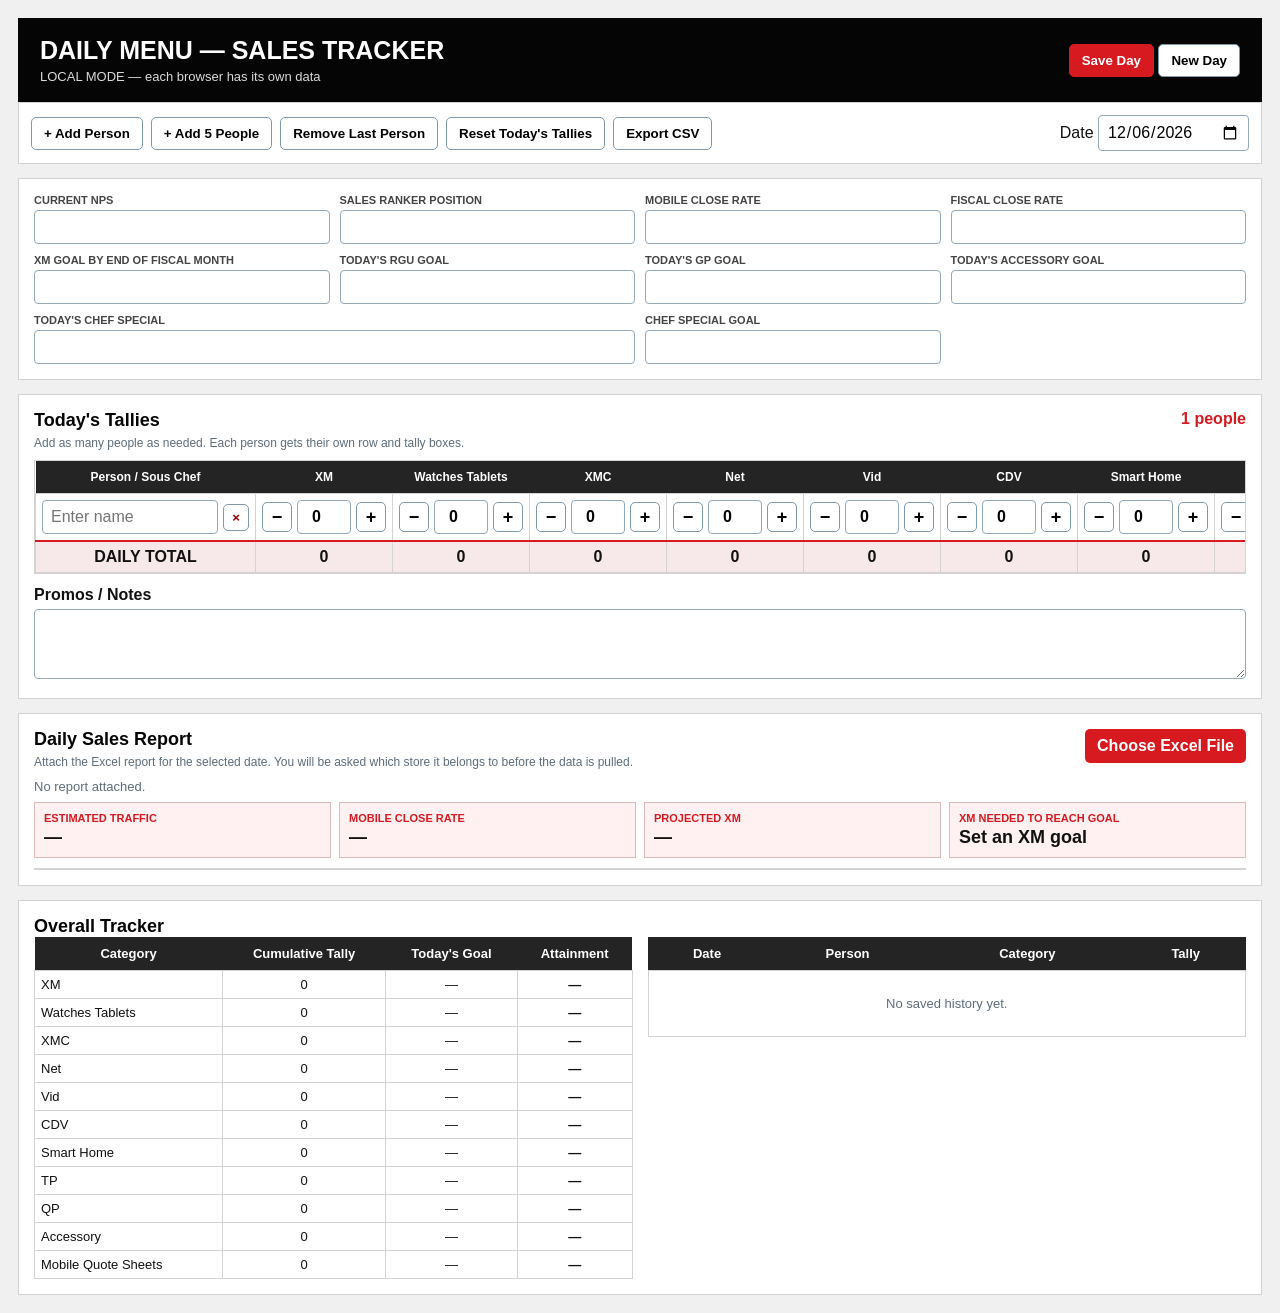
==== Daily_Menu_Webpage_Split_Files/index.html @ 4415330a "Sales menu Decoupled code Decoupled the code for the  sales menu" ====
<!DOCTYPE html>
<html lang="en">
<head>
  <meta charset="UTF-8">
  <meta name="viewport" content="width=device-width, initial-scale=1.0">
  <title>Daily Menu — Sales Tracker</title>
  <link rel="stylesheet" href="styles.css">
  <script src="https://cdn.sheetjs.com/xlsx-0.20.3/package/dist/xlsx.full.min.js"></script>
  <script src="models/trackerModel.js"></script>
  <script src="services/reportingService.js"></script>
  <script src="services/formatterService.js"></script>
  <script src="services/firebaseService.js"></script>
  <script src="controllers/trackerController.js"></script>
  <script src="views/trackerView.js"></script>
</head>
<body>
<div class="wrap">
  <header>
    <div>
      <h1>DAILY MENU — SALES TRACKER</h1>
      <div class="status" id="status">Local mode</div>
    </div>
    <div class="header-buttons">
      <button class="primary" id="saveDayBtn">Save Day</button>
      <button id="newDayBtn">New Day</button>
    </div>
  </header>

  <div class="toolbar">
    <button id="addPersonBtn">+ Add Person</button>
    <button id="addFiveBtn">+ Add 5 People</button>
    <button id="removePersonBtn">Remove Last Person</button>
    <button id="resetBtn">Reset Today's Tallies</button>
    <button id="exportBtn">Export CSV</button>
    <span class="spacer"></span>
    <label>Date <input id="date" type="date"></label>
  </div>

  <div class="card">
    <div class="fields">
      <div class="field"><label>Current NPS</label><input id="nps"></div>
      <div class="field"><label>Sales Ranker Position</label><input id="rank"></div>
      <div class="field"><label>Mobile Close Rate</label><input id="mobileClose"></div>
      <div class="field"><label>Fiscal Close Rate</label><input id="fiscalClose"></div>
      <div class="field"><label>XM Goal by End of Fiscal Month</label><input id="xmGoal" type="number" min="0"></div>
      <div class="field"><label>Today's RGU Goal</label><input id="rguGoal" type="number" min="0"></div>
      <div class="field"><label>Today's GP Goal</label><input id="gpGoal" type="number" min="0"></div>
      <div class="field"><label>Today's Accessory Goal</label><input id="accGoal" type="number" min="0"></div>
      <div class="field special"><label>Today's Chef Special</label><input id="special"></div>
      <div class="field"><label>Chef Special Goal</label><input id="specialGoal" type="number" min="0"></div>
    </div>
  </div>

  <div class="card">
    <div class="section-title-row">
      <div>
        <div class="section-title">Today's Tallies</div>
        <div class="hint">Add as many people as needed. Each person gets their own row and tally boxes.</div>
      </div>
      <div class="people-count"><span id="peopleCount">0</span> people</div>
    </div>

    <div class="table-wrap">
      <table id="dailyTable"></table>
    </div>

    <div class="notes-wrap">
      <label><b>Promos / Notes</b></label>
      <textarea id="notes" class="notes"></textarea>
    </div>
  </div>

  <div class="card">
    <div class="section-title-row">
      <div>
        <div class="section-title">Daily Sales Report</div>
        <div class="hint">Attach the Excel report for the selected date. You will be asked which store it belongs to before the data is pulled.</div>
      </div>
      <label class="file-button">
        Choose Excel File
        <input id="salesReportFile" type="file" accept=".xlsx,.xls,.csv">
      </label>
    </div>
    <div id="salesReportStatus" class="report-status">No report attached.</div>
    <div id="xmProjection" class="xm-projection"></div>
    <div class="report-table-wrap">
      <table id="salesReportTable" class="report-table"></table>
    </div>
  </div>

  <div class="card">
    <div class="section-title">Overall Tracker</div>
    <div class="overall">
      <div>
        <table id="overallTable">
          <thead>
            <tr><th>Category</th><th>Cumulative Tally</th><th>Today's Goal</th><th>Attainment</th></tr>
          </thead>
          <tbody></tbody>
        </table>
      </div>
      <div>
        <table id="historyTable">
          <thead>
            <tr><th>Date</th><th>Person</th><th>Category</th><th>Tally</th></tr>
          </thead>
          <tbody></tbody>
        </table>
      </div>
    </div>
  </div>
</div>

<script src="app.js"></script>
</body>
</html>
---- Daily_Menu_Webpage_Split_Files/styles.css ----
:root {
  --ink: #111;
  --muted: #5d6d7c;
  --line: #d3d3d3;
  --xfinity-black: #050505;
  --xfinity-red: #d71920;
  --xfinity-red-bright: #ef343c;
  --xfinity-pale: #fff1f2;
  --xfinity-line: #e0b9bb;
  --good: #f7e8e9;
}

* { box-sizing: border-box; }

body {
  margin: 0;
  background: #f0f0f0;
  font-family: Arial, Helvetica, sans-serif;
  color: var(--ink);
}

.wrap { max-width: 1500px; margin: auto; padding: 18px; }

header {
  background: var(--xfinity-black);
  color: #fff;
  padding: 18px 22px;
  display: flex;
  justify-content: space-between;
  align-items: center;
  gap: 15px;
}

h1 { margin: 0; font-size: 25px; }
.status { font-size: 13px; opacity: .85; margin-top: 4px; }
.header-buttons { white-space: nowrap; }

.toolbar {
  background: #fff;
  border: 1px solid var(--line);
  padding: 12px;
  display: flex;
  flex-wrap: wrap;
  gap: 8px;
  align-items: center;
}

button {
  border: 1px solid #7f9aae;
  background: #fff;
  padding: 8px 12px;
  border-radius: 5px;
  cursor: pointer;
  font-weight: 600;
}

button:hover { background: #f4f4f4; }
button.primary { background: var(--xfinity-red); color: #fff; border-color: var(--xfinity-red); }
button.primary:hover, .file-button:hover { background: var(--xfinity-red-bright); }

button:focus-visible, input:focus-visible, textarea:focus-visible {
  outline: 3px solid rgba(215, 25, 32, .25);
  outline-offset: 1px;
  border-color: var(--xfinity-red);
}

button.danger { color: #a00; border-color: #c88; }
input, textarea { font: inherit; border: 1px solid #91a9ba; border-radius: 4px; padding: 7px 8px; }
.spacer { flex: 1; }

.card { background: #fff; border: 1px solid var(--line); margin-top: 14px; padding: 15px; }

.fields { display: grid; grid-template-columns: repeat(4, minmax(160px, 1fr)); gap: 10px; }
.field label { display: block; font-size: 11px; font-weight: bold; text-transform: uppercase; margin-bottom: 4px; color: #444; }
.field input { width: 100%; }
.special { grid-column: span 2; }

.section-title { font-size: 18px; font-weight: bold; color: var(--xfinity-black); }
.section-title-row { display: flex; justify-content: space-between; align-items: flex-start; gap: 10px; margin-bottom: 10px; }
.people-count { font-weight: bold; white-space: nowrap; color: var(--xfinity-red); }
.hint { color: var(--muted); font-size: 12px; margin-top: 5px; }

.file-button { background: var(--xfinity-red); color: #fff; border-radius: 5px; cursor: pointer; font-weight: 600; padding: 8px 12px; white-space: nowrap; }
.file-button input { display: none; }
.report-status { color: var(--muted); font-size: 13px; margin-bottom: 8px; }

.xm-projection { display: grid; grid-template-columns: repeat(4, minmax(150px, 1fr)); gap: 8px; margin-bottom: 10px; }
.xm-projection div { background: var(--xfinity-pale); border: 1px solid var(--xfinity-line); padding: 9px; }
.xm-projection b, .xm-projection span { display: block; }
.xm-projection b { color: var(--xfinity-red); font-size: 11px; text-transform: uppercase; }
.xm-projection span { font-size: 18px; font-weight: bold; margin-top: 3px; }

.report-table-wrap, .table-wrap { overflow: auto; border: 1px solid var(--line); }
.report-table-wrap { max-height: 360px; }
table { border-collapse: collapse; width: 100%; min-width: 1150px; }
.report-table { min-width: 0; width: max-content; }
th { background: #242424; color: #fff; padding: 9px 7px; font-size: 12px; position: sticky; top: 0; z-index: 1; }
td { border: 1px solid var(--line); padding: 6px; text-align: center; }
.report-table th, .report-table td { min-width: 120px; text-align: left; white-space: nowrap; }
.report-table td { background: #fff; }
td.name { text-align: left; min-width: 220px; }

.name-cell { display: flex; align-items: center; gap: 5px; }
.name-cell input { width: 100%; min-width: 150px; }
.remove-row { padding: 5px 8px; color: #900; }
.tally { display: flex; align-items: center; justify-content: center; gap: 5px; }
.tally button { width: 30px; height: 30px; padding: 0; font-size: 18px; line-height: 1; }
.tally input { width: 54px; text-align: center; font-weight: bold; }

tfoot td { font-weight: bold; background: var(--good); border-top: 2px solid var(--xfinity-red); }
.notes-wrap { margin-top: 12px; }
.notes { width: 100%; min-height: 70px; resize: vertical; margin-top: 5px; }
.overall { display: grid; grid-template-columns: 1fr 1fr; gap: 15px; }
.overall table { min-width: 0; }
.overall td, .overall th { font-size: 13px; }
.pct { font-weight: bold; }
.empty { padding: 25px; color: var(--muted); text-align: center; }

@media (max-width: 900px) {
  .fields { grid-template-columns: repeat(2, 1fr); }
  .overall { grid-template-columns: 1fr; }
  .xm-projection { grid-template-columns: repeat(2, 1fr); }
}

@media (max-width: 560px) {
  .fields { grid-template-columns: 1fr; }
  .special { grid-column: span 1; }
  .wrap { padding: 8px; }
  header { align-items: flex-start; flex-direction: column; }
  .xm-projection { grid-template-columns: 1fr; }
}
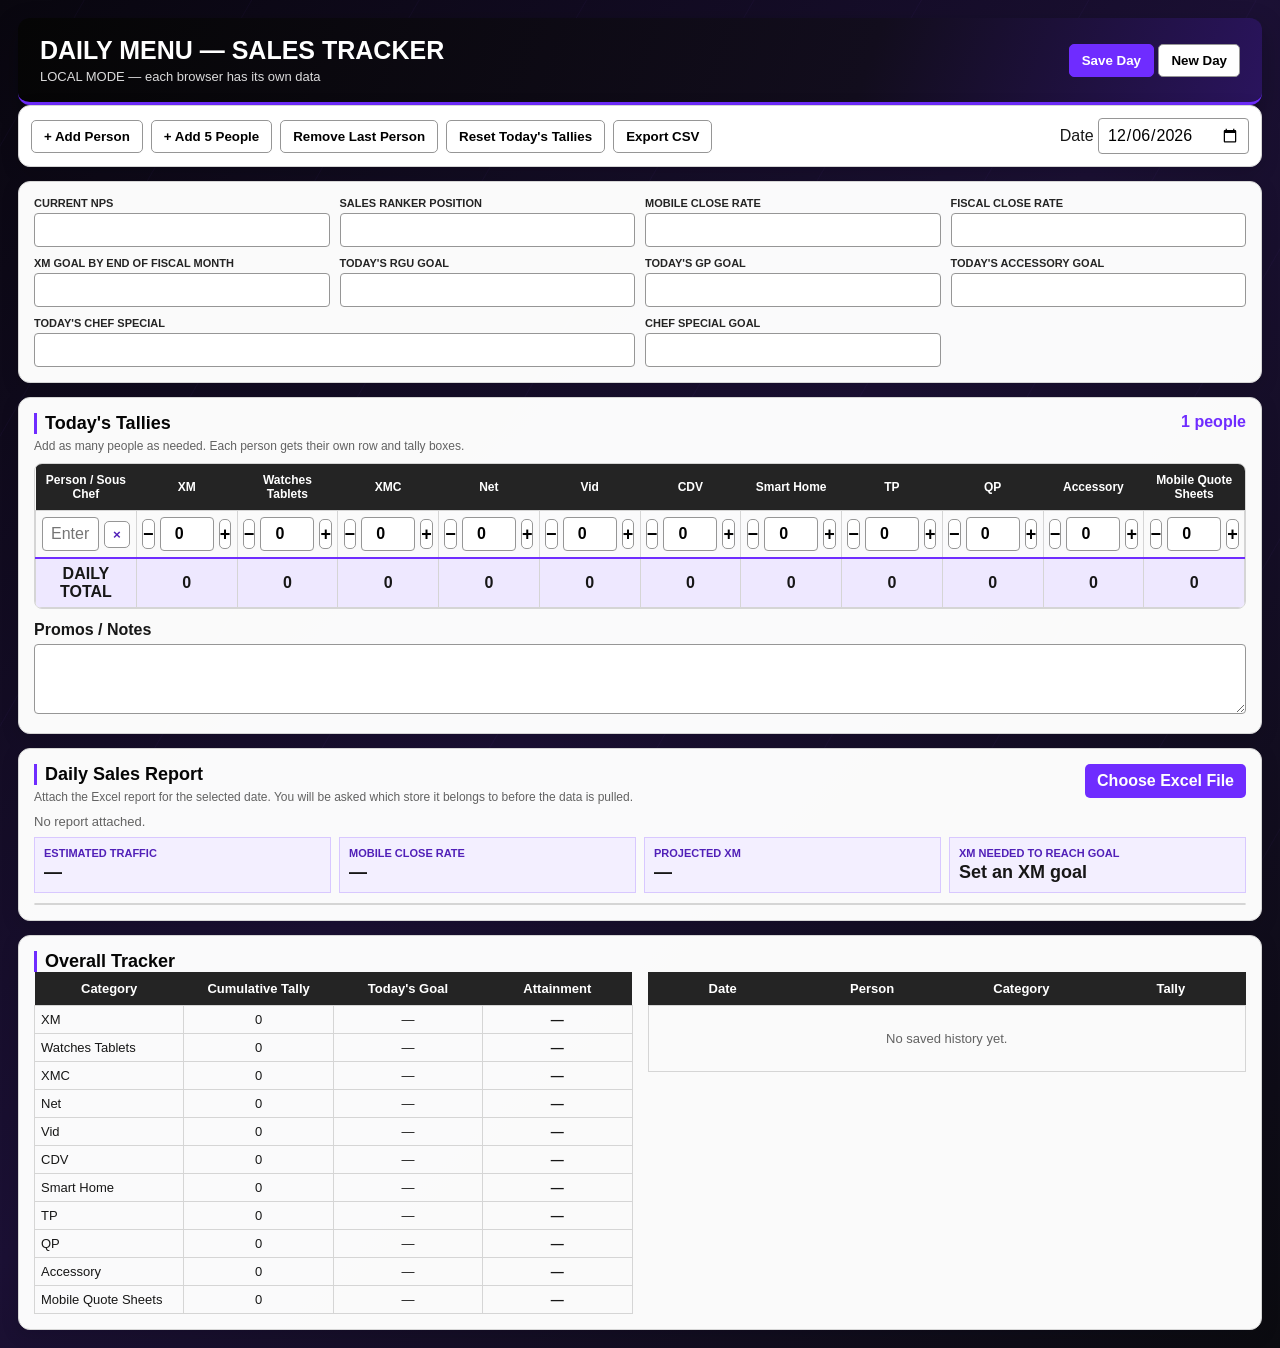
==== commit 874acf12: "Viewability Added some new cosmetic changes on the sales menu and condensed everything to a nice pac" ====
--- a/Daily_Menu_Webpage_Split_Files/index.html
+++ b/Daily_Menu_Webpage_Split_Files/index.html
@@ -102,7 +102,7 @@
       <div>
         <table id="historyTable">
           <thead>
-            <tr><th>Date</th><th>Person</th><th>Category</th><th>Tally</th></tr>
+            <tr><th>Date</th><th>Person</th><th>Category </th><th>Tally</th></tr>
           </thead>
           <tbody></tbody>
         </table>
--- a/Daily_Menu_Webpage_Split_Files/styles.css
+++ b/Daily_Menu_Webpage_Split_Files/styles.css
@@ -1,35 +1,65 @@
 :root {
-  --ink: #111;
-  --muted: #5d6d7c;
-  --line: #d3d3d3;
+  --ink: #171717;
+  --muted: #626262;
+  --line: #d5d5d5;
   --xfinity-black: #050505;
-  --xfinity-red: #d71920;
-  --xfinity-red-bright: #ef343c;
-  --xfinity-pale: #fff1f2;
-  --xfinity-line: #e0b9bb;
-  --good: #f7e8e9;
+  --xfinity-charcoal: #242424;
+  --xfinity-purple: #6f2cff;
+  --xfinity-purple-bright: #8b5cf6;
+  --xfinity-purple-dark: #5120b8;
+  --xfinity-surface: #f3f3f3;
+  --xfinity-pale: #f3efff;
+  --xfinity-line: #d8c8ff;
+  --good: #eee8ff;
 }
 
 * { box-sizing: border-box; }
 
+@keyframes page-enter {
+  from { opacity: 0; transform: translateY(12px); }
+  to { opacity: 1; transform: translateY(0); }
+}
+
+@keyframes row-enter {
+  from { opacity: 0; transform: translateY(6px); }
+  to { opacity: 1; transform: translateY(0); }
+}
+
 body {
   margin: 0;
-  background: #f0f0f0;
+  min-height: 100vh;
+  overflow-x: hidden;
+  background: linear-gradient(135deg, #09070f 0%, #1b1034 48%, #0b0b10 100%);
   font-family: Arial, Helvetica, sans-serif;
   color: var(--ink);
 }
 
-.wrap { max-width: 1500px; margin: auto; padding: 18px; }
+body::before {
+  content: "";
+  position: fixed;
+  inset: 0;
+  pointer-events: none;
+  background-image: repeating-linear-gradient(120deg, transparent 0 72px, rgba(139, 92, 246, .06) 73px, transparent 74px 145px);
+  opacity: .7;
+}
+
+.wrap { position: relative; z-index: 1; width: 100%; max-width: 1500px; margin: auto; padding: 18px; animation: page-enter .55s ease-out both; }
 
 header {
-  background: var(--xfinity-black);
+  background: linear-gradient(110deg, var(--xfinity-black) 0%, #120d1d 68%, #2a145d 100%);
   color: #fff;
   padding: 18px 22px;
   display: flex;
   justify-content: space-between;
   align-items: center;
   gap: 15px;
+  border-bottom: 3px solid var(--xfinity-purple);
+  border-radius: 12px;
+  box-shadow: 0 8px 24px rgba(4, 1, 12, .28);
+  transition: box-shadow .25s ease;
 }
+
+header:hover { box-shadow: 0 7px 20px rgba(0, 0, 0, .18); }
 
 h1 { margin: 0; font-size: 25px; }
 .status { font-size: 13px; opacity: .85; margin-top: 4px; }
@@ -43,71 +73,87 @@
   flex-wrap: wrap;
   gap: 8px;
   align-items: center;
+  border-radius: 12px;
+  box-shadow: 0 5px 18px rgba(4, 1, 12, .16);
+  animation: page-enter .55s .08s ease-out both;
 }
 
 button {
-  border: 1px solid #7f9aae;
+  border: 1px solid #969696;
   background: #fff;
   padding: 8px 12px;
   border-radius: 5px;
   cursor: pointer;
   font-weight: 600;
+  transition: background-color .2s ease, border-color .2s ease, box-shadow .2s ease, transform .2s ease;
 }
 
-button:hover { background: #f4f4f4; }
-button.primary { background: var(--xfinity-red); color: #fff; border-color: var(--xfinity-red); }
-button.primary:hover, .file-button:hover { background: var(--xfinity-red-bright); }
+button:hover { background: #f4f4f4; transform: translateY(-1px); box-shadow: 0 3px 8px rgba(0, 0, 0, .1); }
+button:active { transform: translateY(0); box-shadow: none; }
+button.primary { background: var(--xfinity-purple); color: #fff; border-color: var(--xfinity-purple); }
+button.primary:hover, .file-button:hover { background: var(--xfinity-purple-bright); }
 
 button:focus-visible, input:focus-visible, textarea:focus-visible {
-  outline: 3px solid rgba(215, 25, 32, .25);
+  outline: 3px solid rgba(111, 44, 255, .25);
   outline-offset: 1px;
-  border-color: var(--xfinity-red);
+  border-color: var(--xfinity-purple);
 }
 
-button.danger { color: #a00; border-color: #c88; }
-input, textarea { font: inherit; border: 1px solid #91a9ba; border-radius: 4px; padding: 7px 8px; }
+button.danger { color: var(--xfinity-purple-dark); border-color: #b9a3e6; }
+input, textarea { font: inherit; border: 1px solid #969696; border-radius: 4px; padding: 7px 8px; transition: border-color .2s ease, box-shadow .2s ease, background-color .2s ease; }
+input:hover, textarea:hover { background: #fbf9ff; }
+input:focus, textarea:focus { box-shadow: 0 0 0 3px rgba(111, 44, 255, .1); }
 .spacer { flex: 1; }
 
-.card { background: #fff; border: 1px solid var(--line); margin-top: 14px; padding: 15px; }
+.card { background: rgba(255, 255, 255, .98); border: 1px solid var(--line); border-radius: 12px; margin-top: 14px; padding: 15px; box-shadow: 0 5px 18px rgba(4, 1, 12, .14); animation: page-enter .55s ease-out both; transition: box-shadow .25s ease, transform .25s ease; }
+.card:nth-of-type(3) { animation-delay: .12s; }
+.card:nth-of-type(4) { animation-delay: .18s; }
+.card:nth-of-type(5) { animation-delay: .24s; }
+.card:hover { transform: translateY(-2px); box-shadow: 0 7px 18px rgba(0, 0, 0, .08); }
 
 .fields { display: grid; grid-template-columns: repeat(4, minmax(160px, 1fr)); gap: 10px; }
-.field label { display: block; font-size: 11px; font-weight: bold; text-transform: uppercase; margin-bottom: 4px; color: #444; }
+.field label { display: block; font-size: 11px; font-weight: bold; text-transform: uppercase; margin-bottom: 4px; color: var(--xfinity-charcoal); }
 .field input { width: 100%; }
 .special { grid-column: span 2; }
 
-.section-title { font-size: 18px; font-weight: bold; color: var(--xfinity-black); }
+.section-title { font-size: 18px; font-weight: bold; color: var(--xfinity-black); border-left: 3px solid var(--xfinity-purple); padding-left: 8px; }
 .section-title-row { display: flex; justify-content: space-between; align-items: flex-start; gap: 10px; margin-bottom: 10px; }
-.people-count { font-weight: bold; white-space: nowrap; color: var(--xfinity-red); }
+.people-count { font-weight: bold; white-space: nowrap; color: var(--xfinity-purple); }
 .hint { color: var(--muted); font-size: 12px; margin-top: 5px; }
 
-.file-button { background: var(--xfinity-red); color: #fff; border-radius: 5px; cursor: pointer; font-weight: 600; padding: 8px 12px; white-space: nowrap; }
+.file-button { background: var(--xfinity-purple); color: #fff; border-radius: 5px; cursor: pointer; font-weight: 600; padding: 8px 12px; white-space: nowrap; }
 .file-button input { display: none; }
 .report-status { color: var(--muted); font-size: 13px; margin-bottom: 8px; }
 
 .xm-projection { display: grid; grid-template-columns: repeat(4, minmax(150px, 1fr)); gap: 8px; margin-bottom: 10px; }
-.xm-projection div { background: var(--xfinity-pale); border: 1px solid var(--xfinity-line); padding: 9px; }
+.xm-projection div { background: var(--xfinity-pale); border: 1px solid var(--xfinity-line); padding: 9px; transition: background-color .2s ease, transform .2s ease, box-shadow .2s ease; }
+.xm-projection div:hover { background: #ebe3ff; transform: translateY(-2px); box-shadow: 0 4px 10px rgba(111, 44, 255, .14); }
 .xm-projection b, .xm-projection span { display: block; }
-.xm-projection b { color: var(--xfinity-red); font-size: 11px; text-transform: uppercase; }
+.xm-projection b { color: var(--xfinity-purple-dark); font-size: 11px; text-transform: uppercase; }
 .xm-projection span { font-size: 18px; font-weight: bold; margin-top: 3px; }
 
-.report-table-wrap, .table-wrap { overflow: auto; border: 1px solid var(--line); }
+.report-table-wrap, .table-wrap { overflow: auto; border: 1px solid var(--line); border-radius: 8px; }
 .report-table-wrap { max-height: 360px; }
-table { border-collapse: collapse; width: 100%; min-width: 1150px; }
-.report-table { min-width: 0; width: max-content; }
-th { background: #242424; color: #fff; padding: 9px 7px; font-size: 12px; position: sticky; top: 0; z-index: 1; }
+table { border-collapse: collapse; width: 100%; min-width: 0; table-layout: fixed; }
+.report-table { table-layout: auto; width: 100%; }
+th { background: var(--xfinity-charcoal); color: #fff; padding: 9px 7px; font-size: 12px; position: sticky; top: 0; z-index: 1; }
 td { border: 1px solid var(--line); padding: 6px; text-align: center; }
-.report-table th, .report-table td { min-width: 120px; text-align: left; white-space: nowrap; }
+tbody tr { transition: background-color .2s ease; }
+tbody tr:hover td { background: #faf7ff; }
+tbody tr:not(:first-child) { animation: row-enter .3s ease-out both; }
+.report-table th, .report-table td { min-width: 0; text-align: left; white-space: normal; overflow-wrap: anywhere; }
 .report-table td { background: #fff; }
-td.name { text-align: left; min-width: 220px; }
+td.name { text-align: left; min-width: 0; }
 
 .name-cell { display: flex; align-items: center; gap: 5px; }
-.name-cell input { width: 100%; min-width: 150px; }
-.remove-row { padding: 5px 8px; color: #900; }
+.name-cell input { width: 100%; min-width: 0; }
+.remove-row { padding: 5px 8px; color: var(--xfinity-purple-dark); }
 .tally { display: flex; align-items: center; justify-content: center; gap: 5px; }
 .tally button { width: 30px; height: 30px; padding: 0; font-size: 18px; line-height: 1; }
+.tally button:hover { color: var(--xfinity-purple); }
 .tally input { width: 54px; text-align: center; font-weight: bold; }
 
-tfoot td { font-weight: bold; background: var(--good); border-top: 2px solid var(--xfinity-red); }
+tfoot td { font-weight: bold; background: var(--good); border-top: 2px solid var(--xfinity-purple); }
 .notes-wrap { margin-top: 12px; }
 .notes { width: 100%; min-height: 70px; resize: vertical; margin-top: 5px; }
 .overall { display: grid; grid-template-columns: 1fr 1fr; gap: 15px; }
@@ -116,10 +162,23 @@
 .pct { font-weight: bold; }
 .empty { padding: 25px; color: var(--muted); text-align: center; }
 
+@media (prefers-reduced-motion: reduce) {
+  *, *::before, *::after {
+    animation-duration: .01ms !important;
+    animation-iteration-count: 1 !important;
+    scroll-behavior: auto !important;
+    transition-duration: .01ms !important;
+  }
+}
+
 @media (max-width: 900px) {
   .fields { grid-template-columns: repeat(2, 1fr); }
   .overall { grid-template-columns: 1fr; }
   .xm-projection { grid-template-columns: repeat(2, 1fr); }
+  th, td { padding: 5px 3px; font-size: 11px; }
+  .tally { gap: 2px; }
+  .tally button { width: 24px; height: 26px; font-size: 15px; }
+  .tally input { width: 34px; padding: 5px 2px; }
 }
 
 @media (max-width: 560px) {
@@ -127,5 +186,9 @@
   .special { grid-column: span 1; }
   .wrap { padding: 8px; }
   header { align-items: flex-start; flex-direction: column; }
+  .section-title-row { flex-direction: column; }
+  .header-buttons { white-space: normal; display: flex; flex-wrap: wrap; gap: 6px; }
   .xm-projection { grid-template-columns: 1fr; }
+  .table-wrap { overflow-x: auto; }
+  #dailyTable { min-width: 720px; }
 }
